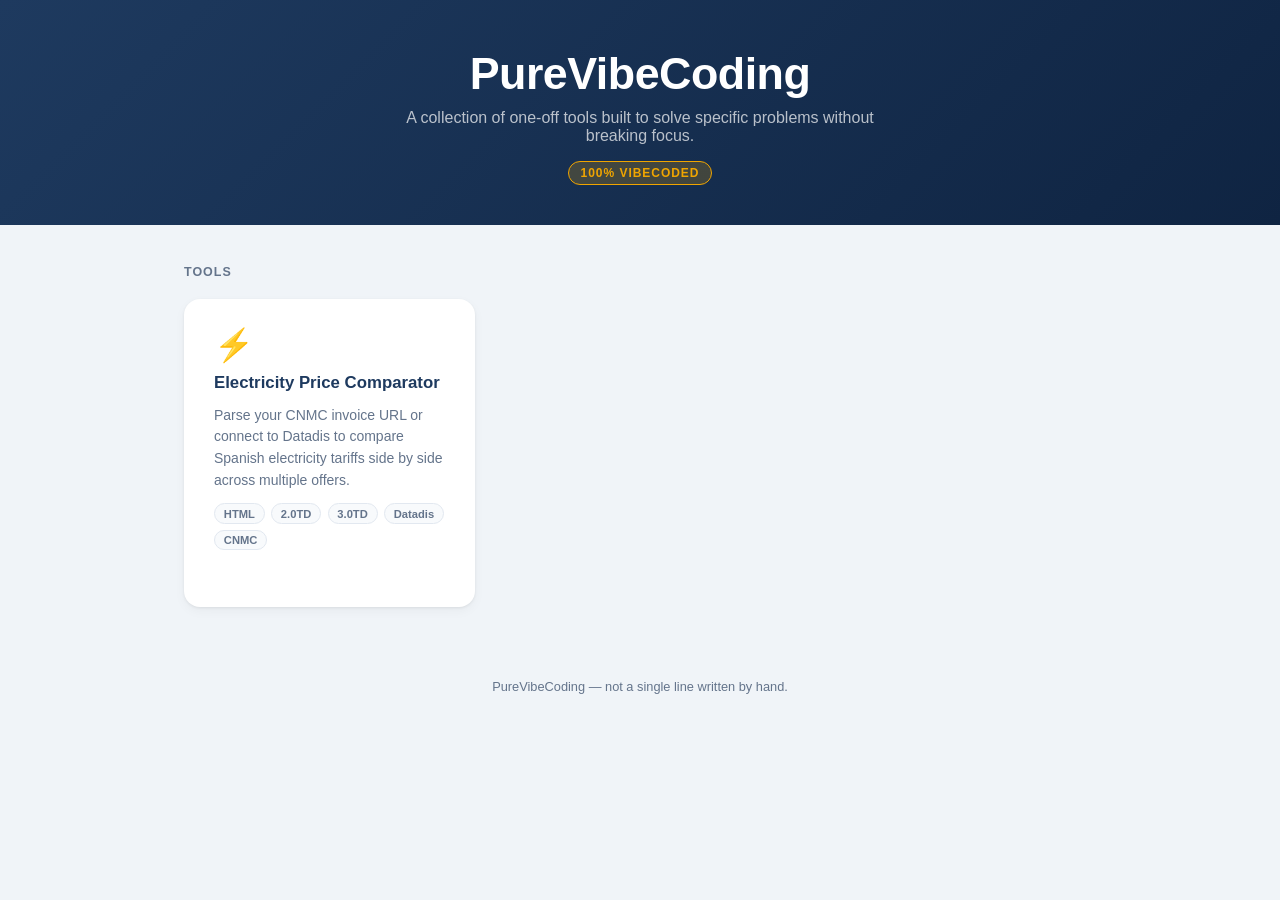
==== index.html @ efeb7319 "comparator" ====
<!DOCTYPE html>
<html lang="en">
<head>
    <meta charset="UTF-8">
    <meta name="viewport" content="width=device-width, initial-scale=1.0">
    <title>PureVibeCoding — Tools</title>
    <style>
        *, *::before, *::after { box-sizing: border-box; margin: 0; padding: 0; }

        :root {
            --primary: #1e3a5f;
            --accent:  #f0a500;
            --border:  #e2e8f0;
            --surface: #f8fafc;
            --text:    #1e293b;
            --muted:   #64748b;
        }

        body {
            font-family: -apple-system, BlinkMacSystemFont, 'Segoe UI', Roboto, sans-serif;
            background: #f0f4f8;
            color: var(--text);
            min-height: 100vh;
        }

        header {
            background: linear-gradient(135deg, var(--primary) 0%, #0f2442 100%);
            color: white;
            padding: 3rem 1.5rem 2.5rem;
            text-align: center;
        }

        header h1 {
            font-size: clamp(1.8rem, 5vw, 2.8rem);
            font-weight: 800;
            letter-spacing: -.5px;
        }

        header p {
            margin-top: .6rem;
            opacity: .7;
            font-size: 1rem;
            max-width: 480px;
            margin-inline: auto;
        }

        header .badge {
            display: inline-block;
            margin-top: 1rem;
            background: rgba(240,165,0,.2);
            border: 1px solid var(--accent);
            color: var(--accent);
            font-size: .75rem;
            font-weight: 700;
            letter-spacing: .08em;
            text-transform: uppercase;
            padding: .25rem .75rem;
            border-radius: 999px;
        }

        main {
            max-width: 960px;
            margin: 0 auto;
            padding: 2.5rem 1.5rem;
        }

        .section-title {
            font-size: .78rem;
            font-weight: 700;
            color: var(--muted);
            text-transform: uppercase;
            letter-spacing: .08em;
            margin-bottom: 1.25rem;
        }

        .tools-grid {
            display: grid;
            grid-template-columns: repeat(auto-fill, minmax(280px, 1fr));
            gap: 1.25rem;
        }

        .tool-card {
            background: white;
            border-radius: 16px;
            padding: 1.75rem;
            box-shadow: 0 1px 3px rgba(0,0,0,.07), 0 4px 12px rgba(0,0,0,.04);
            border: 2px solid transparent;
            text-decoration: none;
            color: inherit;
            display: flex;
            flex-direction: column;
            gap: .75rem;
            transition: border-color .15s, box-shadow .15s, transform .15s;
        }

        .tool-card:hover {
            border-color: var(--primary);
            box-shadow: 0 4px 20px rgba(30,58,95,.12);
            transform: translateY(-2px);
        }

        .tool-icon {
            font-size: 2rem;
            line-height: 1;
        }

        .tool-name {
            font-size: 1.05rem;
            font-weight: 700;
            color: var(--primary);
        }

        .tool-desc {
            font-size: .875rem;
            color: var(--muted);
            line-height: 1.55;
            flex: 1;
        }

        .tool-tags {
            display: flex;
            flex-wrap: wrap;
            gap: .4rem;
        }

        .tag {
            font-size: .7rem;
            font-weight: 600;
            padding: .2rem .55rem;
            border-radius: 999px;
            background: var(--surface);
            color: var(--muted);
            border: 1px solid var(--border);
        }

        .tool-arrow {
            align-self: flex-end;
            font-size: .85rem;
            color: var(--primary);
            font-weight: 700;
            opacity: 0;
            transition: opacity .15s;
        }

        .tool-card:hover .tool-arrow { opacity: 1; }

        footer {
            text-align: center;
            padding: 2rem;
            font-size: .8rem;
            color: var(--muted);
        }

        @media (max-width: 480px) {
            .tools-grid { grid-template-columns: 1fr; }
        }
    </style>
</head>
<body>

<header>
    <h1>PureVibeCoding</h1>
    <p>A collection of one-off tools built to solve specific problems without breaking focus.</p>
    <span class="badge">100% vibecoded</span>
</header>

<main>
    <p class="section-title">Tools</p>
    <div class="tools-grid">

        <a class="tool-card" href="comparator/comparator.html">
            <div class="tool-icon">⚡</div>
            <div class="tool-name">Electricity Price Comparator</div>
            <div class="tool-desc">
                Parse your CNMC invoice URL or connect to Datadis to compare Spanish electricity tariffs side by side across multiple offers.
            </div>
            <div class="tool-tags">
                <span class="tag">HTML</span>
                <span class="tag">2.0TD</span>
                <span class="tag">3.0TD</span>
                <span class="tag">Datadis</span>
                <span class="tag">CNMC</span>
            </div>
            <div class="tool-arrow">Open →</div>
        </a>

    </div>
</main>

<footer>
    PureVibeCoding — not a single line written by hand.
</footer>

</body>
</html>
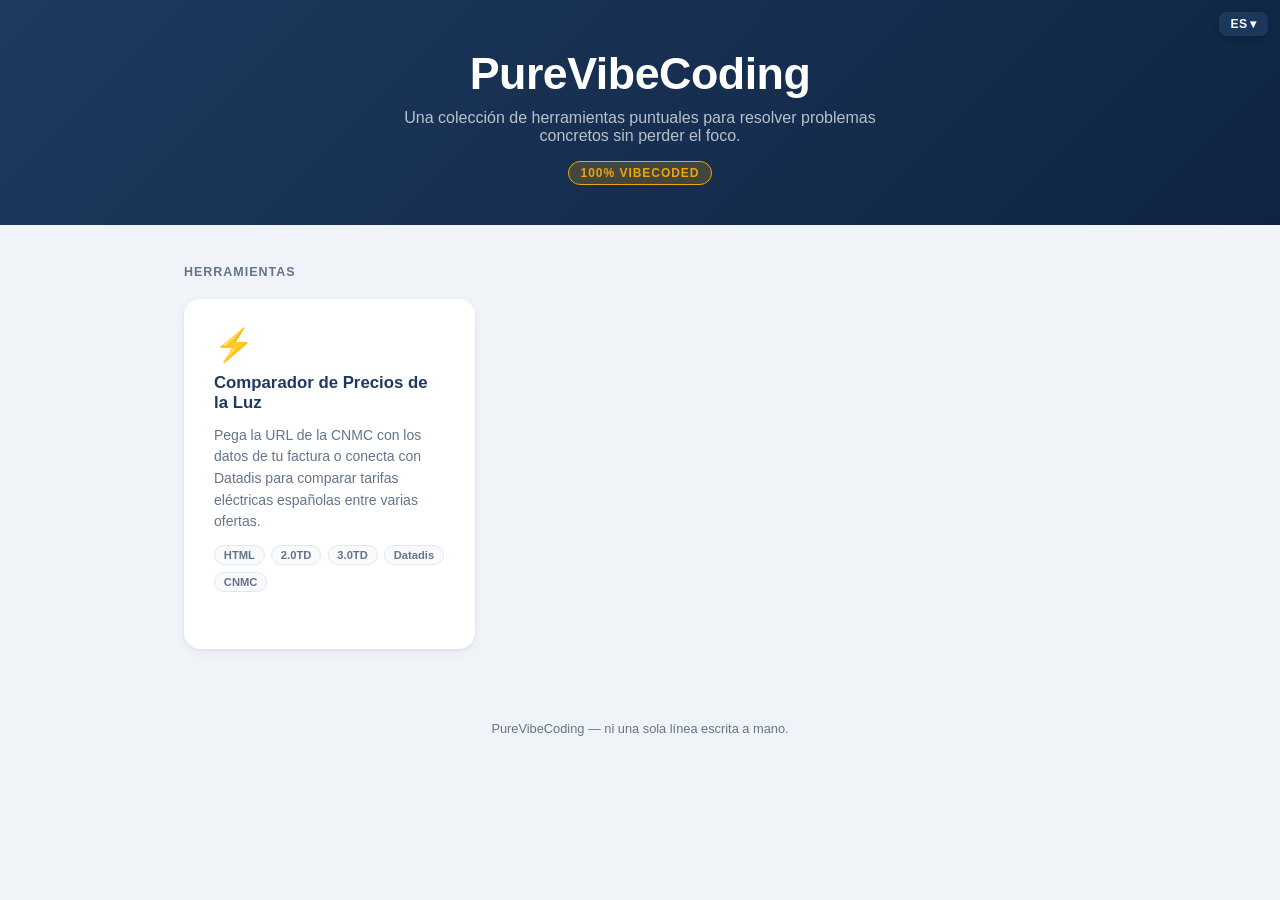
==== commit 66d97370: "idiomas" ====
--- a/index.html
+++ b/index.html
@@ -1,9 +1,10 @@
 <!DOCTYPE html>
-<html lang="en">
+<html lang="es">
 <head>
     <meta charset="UTF-8">
     <meta name="viewport" content="width=device-width, initial-scale=1.0">
-    <title>PureVibeCoding — Tools</title>
+    <title>PureVibeCoding — Herramientas</title>
+    <script src="/i18n.js"></script>
     <style>
         *, *::before, *::after { box-sizing: border-box; margin: 0; padding: 0; }
 
@@ -160,19 +161,19 @@
 
 <header>
     <h1>PureVibeCoding</h1>
-    <p>A collection of one-off tools built to solve specific problems without breaking focus.</p>
+    <p data-i18n="index.subtitle">Una colección de herramientas puntuales para resolver problemas concretos sin perder el foco.</p>
     <span class="badge">100% vibecoded</span>
 </header>
 
 <main>
-    <p class="section-title">Tools</p>
+    <p class="section-title" data-i18n="index.section">Herramientas</p>
     <div class="tools-grid">
 
         <a class="tool-card" href="comparator/comparator.html">
             <div class="tool-icon">⚡</div>
-            <div class="tool-name">Electricity Price Comparator</div>
-            <div class="tool-desc">
-                Parse your CNMC invoice URL or connect to Datadis to compare Spanish electricity tariffs side by side across multiple offers.
+            <div class="tool-name" data-i18n="tool.comparator.name">Comparador de Precios de la Luz</div>
+            <div class="tool-desc" data-i18n="tool.comparator.desc">
+                Pega la URL de la CNMC con los datos de tu factura o conecta con Datadis para comparar tarifas eléctricas españolas entre varias ofertas.
             </div>
             <div class="tool-tags">
                 <span class="tag">HTML</span>
@@ -181,14 +182,14 @@
                 <span class="tag">Datadis</span>
                 <span class="tag">CNMC</span>
             </div>
-            <div class="tool-arrow">Open →</div>
+            <div class="tool-arrow" data-i18n="tool.open">Abrir →</div>
         </a>
 
     </div>
 </main>
 
 <footer>
-    PureVibeCoding — not a single line written by hand.
+    <span data-i18n="footer.text">PureVibeCoding — ni una sola línea escrita a mano.</span>
 </footer>
 
 </body>
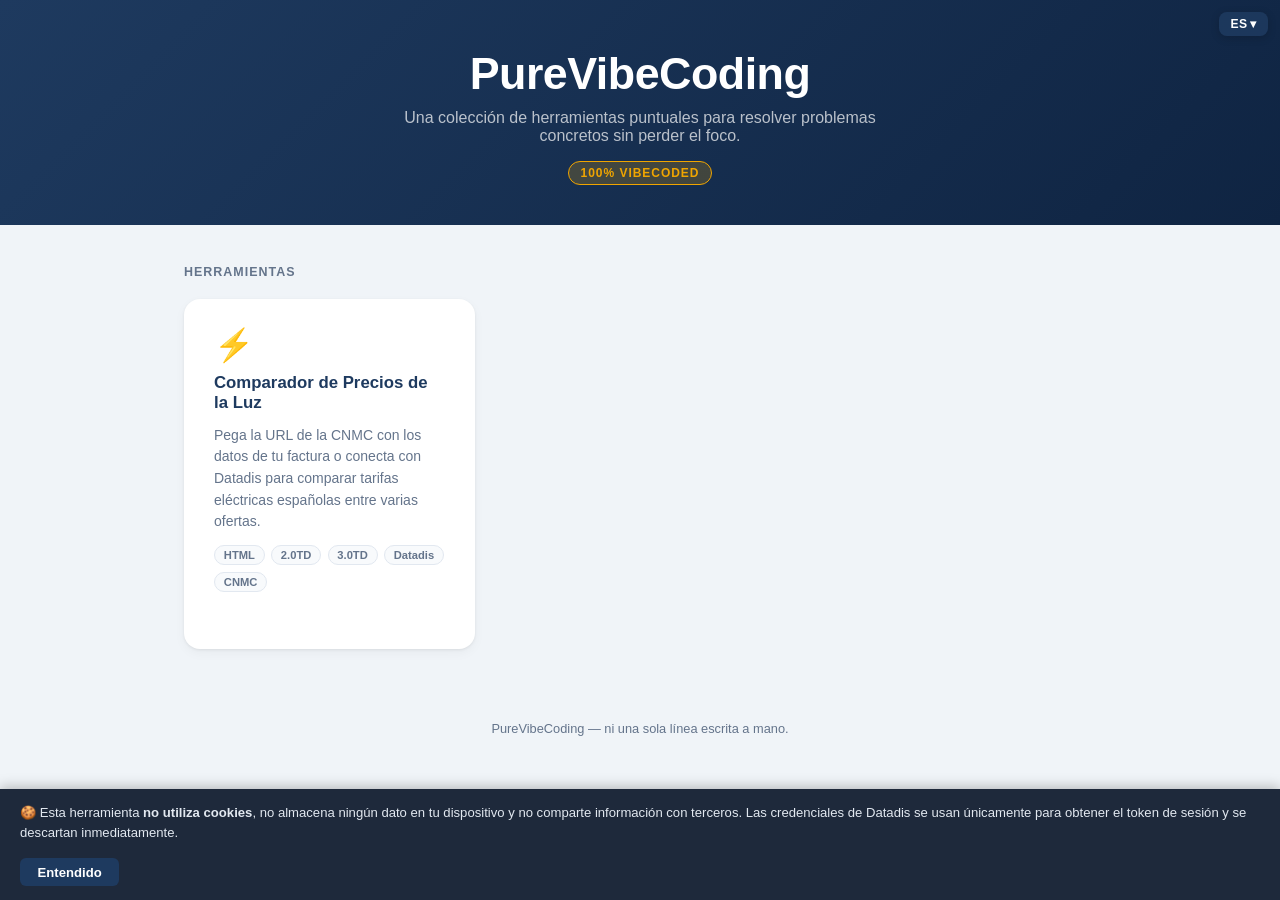
==== commit 2bbd97cc: "cookie index" ====
--- a/index.html
+++ b/index.html
@@ -4,6 +4,7 @@
     <meta charset="UTF-8">
     <meta name="viewport" content="width=device-width, initial-scale=1.0">
     <title>PureVibeCoding — Herramientas</title>
+    <link rel="icon" href="favicon.svg" type="image/svg+xml">
     <script src="/i18n.js"></script>
     <style>
         *, *::before, *::after { box-sizing: border-box; margin: 0; padding: 0; }
@@ -155,9 +156,21 @@
         @media (max-width: 480px) {
             .tools-grid { grid-template-columns: 1fr; }
         }
+
+        #cookieBanner { position:fixed; bottom:0; left:0; right:0; background:#1e293b; color:#e2e8f0; font-size:.82rem; padding:.875rem 1.25rem; display:flex; align-items:center; justify-content:space-between; gap:1rem; flex-wrap:wrap; z-index:9999; box-shadow:0 -2px 12px rgba(0,0,0,.25); }
+        #cookieBanner.hidden { display:none; }
+        #cookieBanner p { margin:0; line-height:1.5; }
+        #cookieBanner button { flex-shrink:0; padding:.4rem 1.1rem; border:none; border-radius:6px; background:var(--primary); color:white; font-weight:700; font-size:.82rem; cursor:pointer; }
+        #cookieBanner button:hover { background:#1d4ed8; }
     </style>
 </head>
 <body>
+
+<div id="cookieBanner">
+    <p data-i18n-html="cookie.text">&#127850; Esta herramienta <strong>no utiliza cookies</strong>, no almacena ning&uacute;n dato en tu dispositivo y no comparte informaci&oacute;n con terceros.</p>
+    <button onclick="document.getElementById('cookieBanner').classList.add('hidden');localStorage.setItem('cookieOk','1')" data-i18n="cookie.btn">Entendido</button>
+</div>
+<script>if(localStorage.getItem('cookieOk')==='1')document.getElementById('cookieBanner').classList.add('hidden');</script>
 
 <header>
     <h1>PureVibeCoding</h1>
